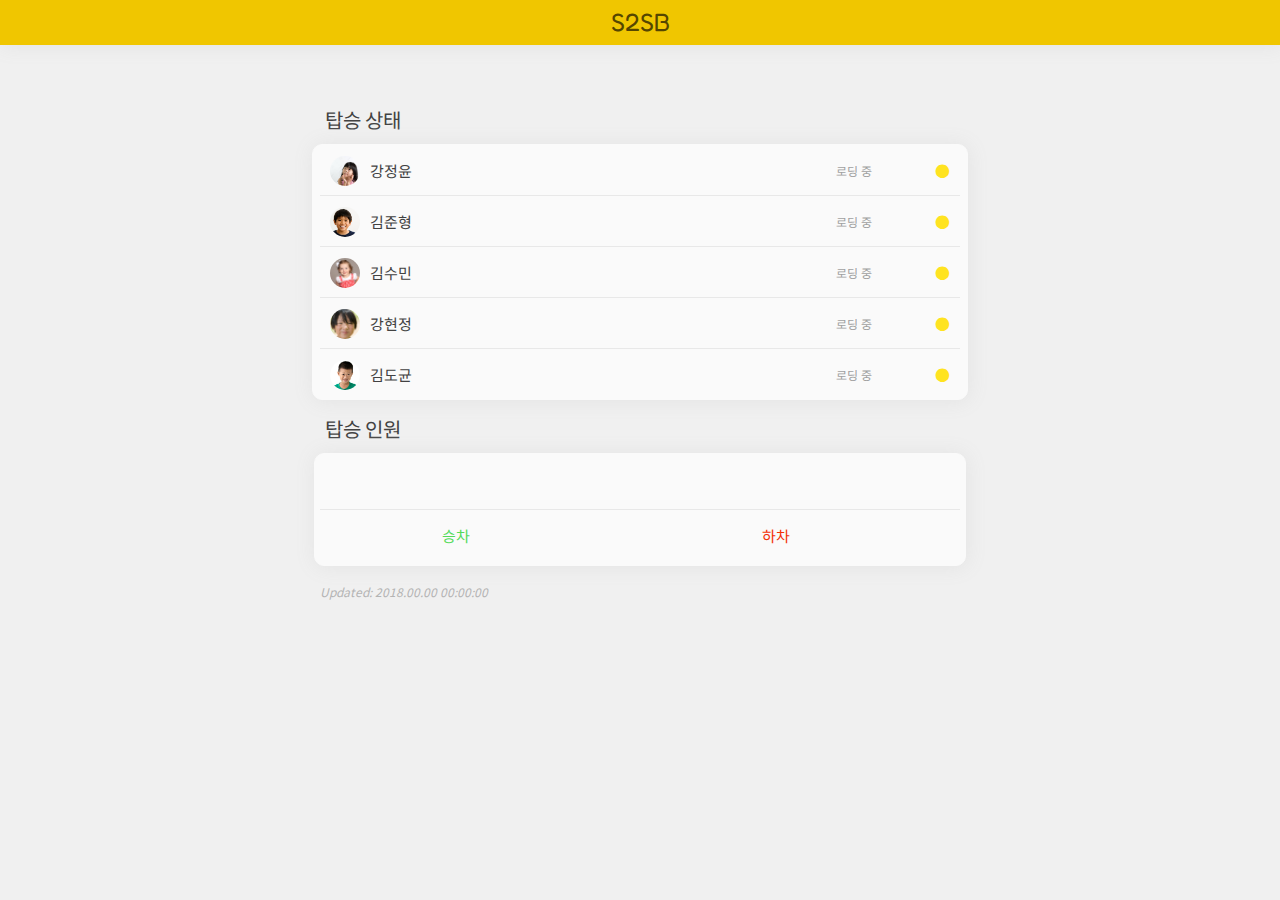
==== index2.html @ eca478ac "Add files via upload" ====
<!DOCTYPE html>
<html>
    <head>
        <title>S2SB</title>
        <link href="https://fonts.googleapis.com/css?family=Chelsea+Market|Fredoka+One|Noto+Sans+KR&amp;subset=korean" rel="stylesheet">
        <script src="https://ajax.googleapis.com/ajax/libs/jquery/3.3.1/jquery.min.js"></script>
        <link rel="stylesheet" type="text/css" href="layout2.css"/>
    </head>
    <body>
        <div id="top">
            <a href="index2.html">
                <header>S2SB</header>
            </a>
        </div>

        <div class="box">
            <div class="contentname">
                탑승 상태
            </div>
            <div class="table">
                <table>
                    <tr>
                        <td class="profile_img"><img class="image_table" src="1.png"> </td>
                        <td class="name"><a href="profile1.html">강정윤</a></td>
                        <td class="state_text" id="state_text1">로딩 중</td>
                        <td class="td_state" id="state_1" style="color: #ffe320;">●</td>
                    </tr>
                    <tr>
                        <td class="profile_img"><img class="image_table"src="2.png"> </td>
                        <td class="name"><a href="profile2.html">김준형</a></td>
                        <td class="state_text" id="state_text2">로딩 중</td>
                        <td class="td_state" id="state_2" style="color: #ffe320;">●</td>
                    </tr>
                    <tr>
                        <td class="profile_img"><img class="image_table"src="4.jpg"> </td>
                        <td class="name"><a href="profile3.html">김수민</a></td>
                        <td class="state_text" id="state_text3">로딩 중</td>
                        <td class="td_state" id="state_3" style="color: #ffe320;">●</td>
                    </tr>
                    <tr>
                        <td class="profile_img"><img class="image_table"src="5.png"> </td>
                        <td class="name"><a href="profile4.html">강현정</a></td>
                        <td class="state_text" id="state_text4">로딩 중</td>
                        <td class="td_state" id="state_4" style="color: #ffe320;">●</td>
                    </tr>
                    <tr>
                        <td class="profile_img" style="border-bottom: 0px" ><img class="image_table" src="3.png"> </td>
                        <td class="name" style="border-bottom: 0px" ><a href="profile5.html">김도균</a></td>
                        <td class="state_text" id="state_text5" style="border-bottom: 0px;">로딩 중</td>
                        <td style="border-bottom: 0px; color: #ffe320;" class="td_state" id="state_5">●</td>
                    </tr>
                </table>
            </div>
            <div class="contentname_2">
                탑승 인원
            </div>
            <div class="table" style="padding: 5px">
                <table>
                    <tr> 
                        <td colspan="7" id="total"  align="center"></td>
                    </tr>
                    <tr>
                        <td style="width: 15%; border-bottom: 0px;"></td>
                        <td style="color: #54da5a; width: 10%; border-bottom: 0px;" align="right">승차 </td>
                        <td id="total_2" style="width: 20%; border-bottom: 0px;"></td>
                        <td style="width: 20%; border-bottom: 0px;"></td>
                        <td style="color: #f33107; width: 10%; border-bottom: 0px;" align="right">하차 </td>
                        <td id="total_off" style="width: 20%; border-bottom: 0px;" align="left"></td>
                        <td style="width: 15%; border-bottom: 0px;"></td>
                    </tr>
                </table>
            </div>
            <div class="content_add" id="content_add">
                Updated: 2018.00.00 00:00:00
            </div>
        </div>

        <script src="https://ajax.googleapis.com/ajax/libs/jquery/3.3.1/jquery.min.js"></script>
        <script type="text/javascript">
        var count = 0;
        var str;
        var arr = new Array();
        arr[0] = arr[1] = arr[2] = arr[3] = arr[4] = "하차";

        var tag_id = new Array();
        var text_id = new Array();
        tag_id[0] = "state_1"; tag_id[1] = "state_2"; tag_id[2] = "state_3"; tag_id[3] = "state_4";
        text_id[0] = "state_text1"; text_id[1] = "state_text2"; text_id[2] = "state_text3"; text_id[3] = "state_text4";

        function photon_state() {
            arr[0] = arr[1] = arr[2] = arr[3] = arr[4] = 0;
            var requestURL = "https://api.particle.io/v1/devices/3e002f000a47363339343638/devicecon?access_token=24f681e46de21550954d5bf95aec109686cbb747";
            $.getJSON(requestURL, function(json) {
                    str = json.result;
                    });
            for (var i = 1; i < 5; i++) {
                if (str[i] == '1') {
                    // arr[i] = "승차";
                    count++;
                    document.getElementById(tag_id[i-1]).innerHTML = "●";
                    document.getElementById(tag_id[i-1]).style.color = "#54da5a";
                    document.getElementById(text_id[i-1]).innerHTML = "승차";
                } else {
                    //arr[i] = "하차";
                    document.getElementById(tag_id[i-1]).innerHTML = "●";
                    document.getElementById(tag_id[i-1]).style.color = "#f33107";
                    document.getElementById(text_id[i-1]).innerHTML = "하차";
                }
            }
        }
        
        window.setInterval(function() {
            count = 0;
            var dt = new Date();
            photon_state();
            document.getElementById("content_add").innerHTML = "Updated: " + dt.getFullYear() + "." + (dt.getMonth() + 1) + "." + dt.getDate() + " " + dt.getHours() + ":" + dt.getMinutes() + ":" + dt.getSeconds();
                document.getElementById("total").innerHTML = "총 " + count + "명";
                document.getElementById("total_2").innerHTML = count + "명";
                document.getElementById("total_off").innerHTML = (5-count) + "명";
        }, 2000)

        </script>

        </body>
        </html>
---- layout2.css ----
body { background-color:#f0f0f0; margin:0px; padding:0px; font-family: "Noto Sans KR"; font-size: 15px; color: #424242}
#top { background-color:#f0c600; height: 45px; box-shadow: 1px 1px 20px 1px #e4e4e4;}
header {text-align:center; margin:0px; padding:7px; font-family: "Fredoka One"; font-size: 25px; color: #554600}
.table { background-color: #fafafa; border: 1px solid #fafafa; width: 50%; margin: 10px;display: inline-block; border-radius: 10px; box-shadow: 1px 1px 20px 1px #e4e4e4; padding-left: 7px; padding-right: 7px;}
.box {margin: auto; text-align: center;}
td {height: 30px; padding: 10px; padding-left: 0px; border-bottom: 1px solid #e8e8e8;}
.contentname {width: 50%; text-align: left; display: inline-block; margin-top: 60px; margin-left: 10px; font-size: 20px;}
.contentname_2 {width: 50%; text-align: left; display: inline-block; margin-left: 10px; font-size: 20px;}
.content_add {width: 50%; text-align: left; display: inline-block; font-size: 12px; font-style: italic; color: #b4b4b4; margin-left: 0px;}
table {text-align: left; width: 100%; border-collapse: collapse;}
.td_state {text-align: right;}
.profile_img { width: 50px; padding: 0px; padding-top: 5px; text-align: center;}
.image_table { max-width: 100%; height: 100%; border-radius: 50%;}
.state_text { width: 20%; text-align: right; color: #a0a0a0; font-size: 12px;}
.name {width: 60%;}
a {color: #424242; text-decoration:none;}
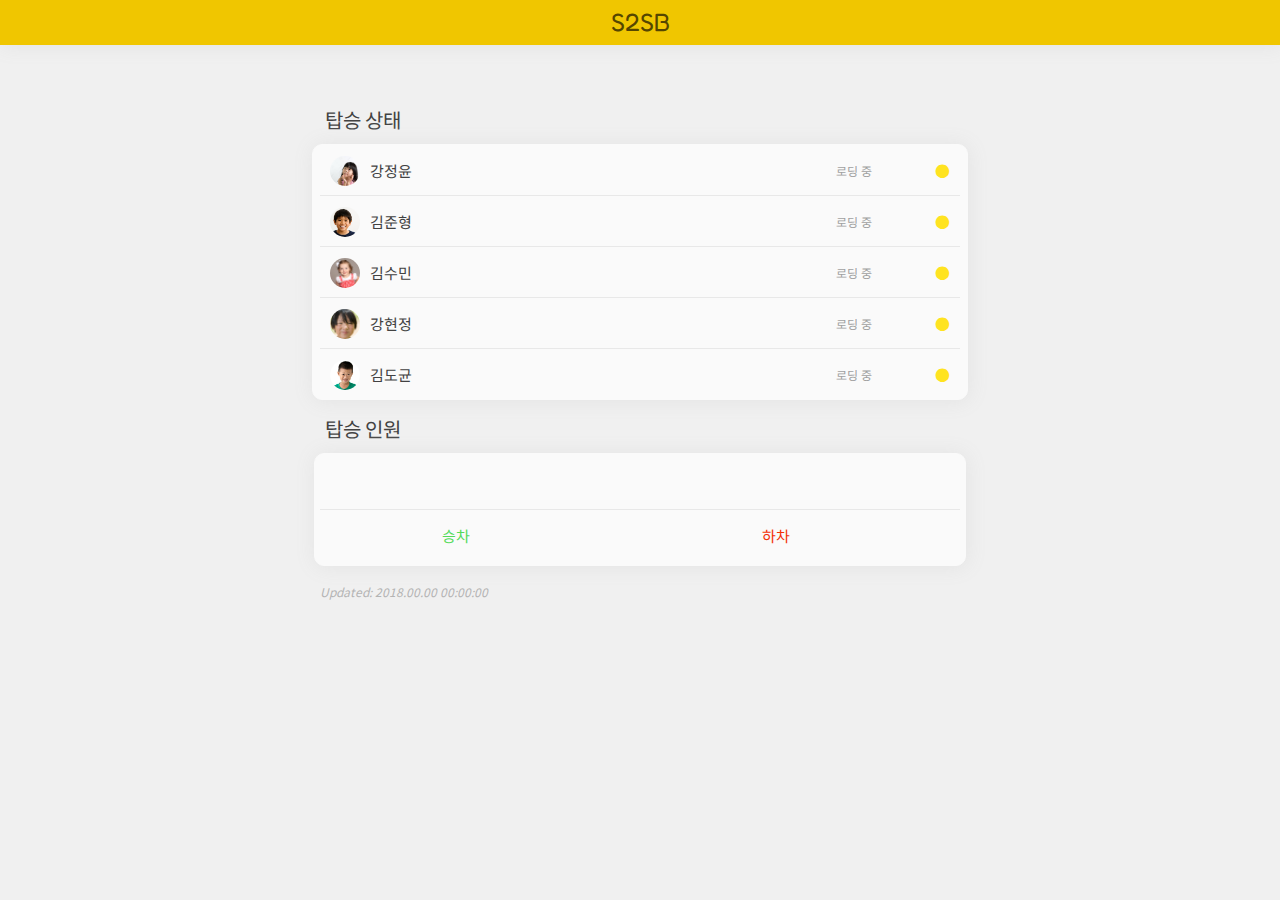
==== commit 578c0baa: "Update index2.html" ====
--- a/index2.html
+++ b/index2.html
@@ -89,7 +89,7 @@
 
         function photon_state() {
             arr[0] = arr[1] = arr[2] = arr[3] = arr[4] = 0;
-            var requestURL = "https://api.particle.io/v1/devices/3e002f000a47363339343638/devicecon?access_token=24f681e46de21550954d5bf95aec109686cbb747";
+            var requestURL = "https://api.particle.io/v1/devices/2c0023000747363339343638/devicecon?access_token=24f681e46de21550954d5bf95aec109686cbb747";
             $.getJSON(requestURL, function(json) {
                     str = json.result;
                     });
@@ -116,10 +116,10 @@
             document.getElementById("content_add").innerHTML = "Updated: " + dt.getFullYear() + "." + (dt.getMonth() + 1) + "." + dt.getDate() + " " + dt.getHours() + ":" + dt.getMinutes() + ":" + dt.getSeconds();
                 document.getElementById("total").innerHTML = "총 " + count + "명";
                 document.getElementById("total_2").innerHTML = count + "명";
-                document.getElementById("total_off").innerHTML = (5-count) + "명";
+                document.getElementById("total_off").innerHTML = (4-count) + "명";
         }, 2000)
 
         </script>
 
         </body>
-        </html>+        </html>
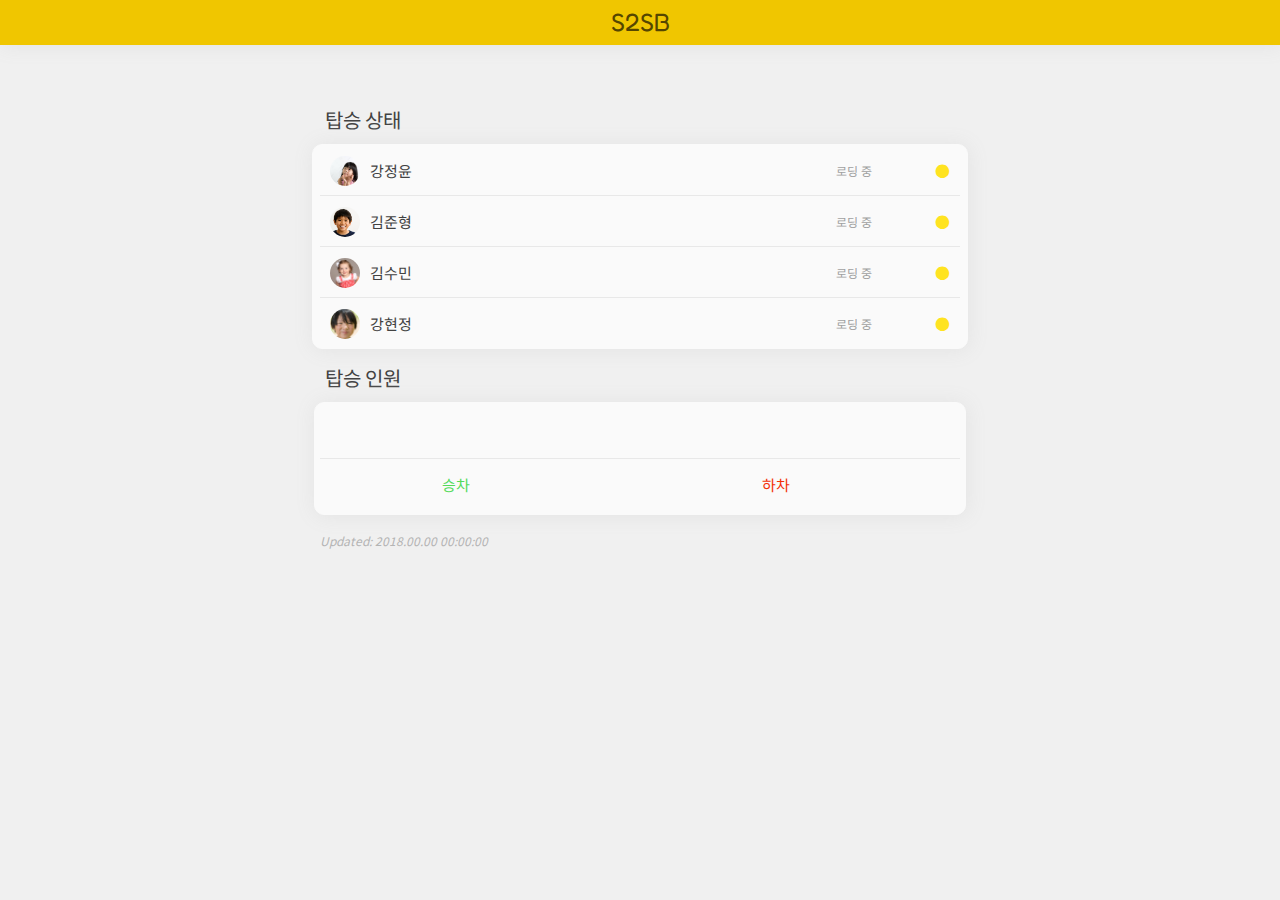
==== commit 859083cf: "Update index2.html" ====
--- a/index2.html
+++ b/index2.html
@@ -38,17 +38,17 @@
                         <td class="td_state" id="state_3" style="color: #ffe320;">●</td>
                     </tr>
                     <tr>
-                        <td class="profile_img"><img class="image_table"src="5.png"> </td>
-                        <td class="name"><a href="profile4.html">강현정</a></td>
-                        <td class="state_text" id="state_text4">로딩 중</td>
-                        <td class="td_state" id="state_4" style="color: #ffe320;">●</td>
+                        <td class="profile_img" style="border-bottom: 0px"><img class="image_table"src="5.png"> </td>
+                        <td class="name" style="border-bottom: 0px"><a href="profile4.html">강현정</a></td>
+                        <td class="state_text" id="state_text4" style="border-bottom: 0px;">로딩 중</td>
+                        <td class="td_state" id="state_4" style="border-bottom: 0px; color: #ffe320;">●</td>
                     </tr>
-                    <tr>
+                    <!-- <tr>
                         <td class="profile_img" style="border-bottom: 0px" ><img class="image_table" src="3.png"> </td>
                         <td class="name" style="border-bottom: 0px" ><a href="profile5.html">김도균</a></td>
                         <td class="state_text" id="state_text5" style="border-bottom: 0px;">로딩 중</td>
                         <td style="border-bottom: 0px; color: #ffe320;" class="td_state" id="state_5">●</td>
-                    </tr>
+                    </tr> -->
                 </table>
             </div>
             <div class="contentname_2">
